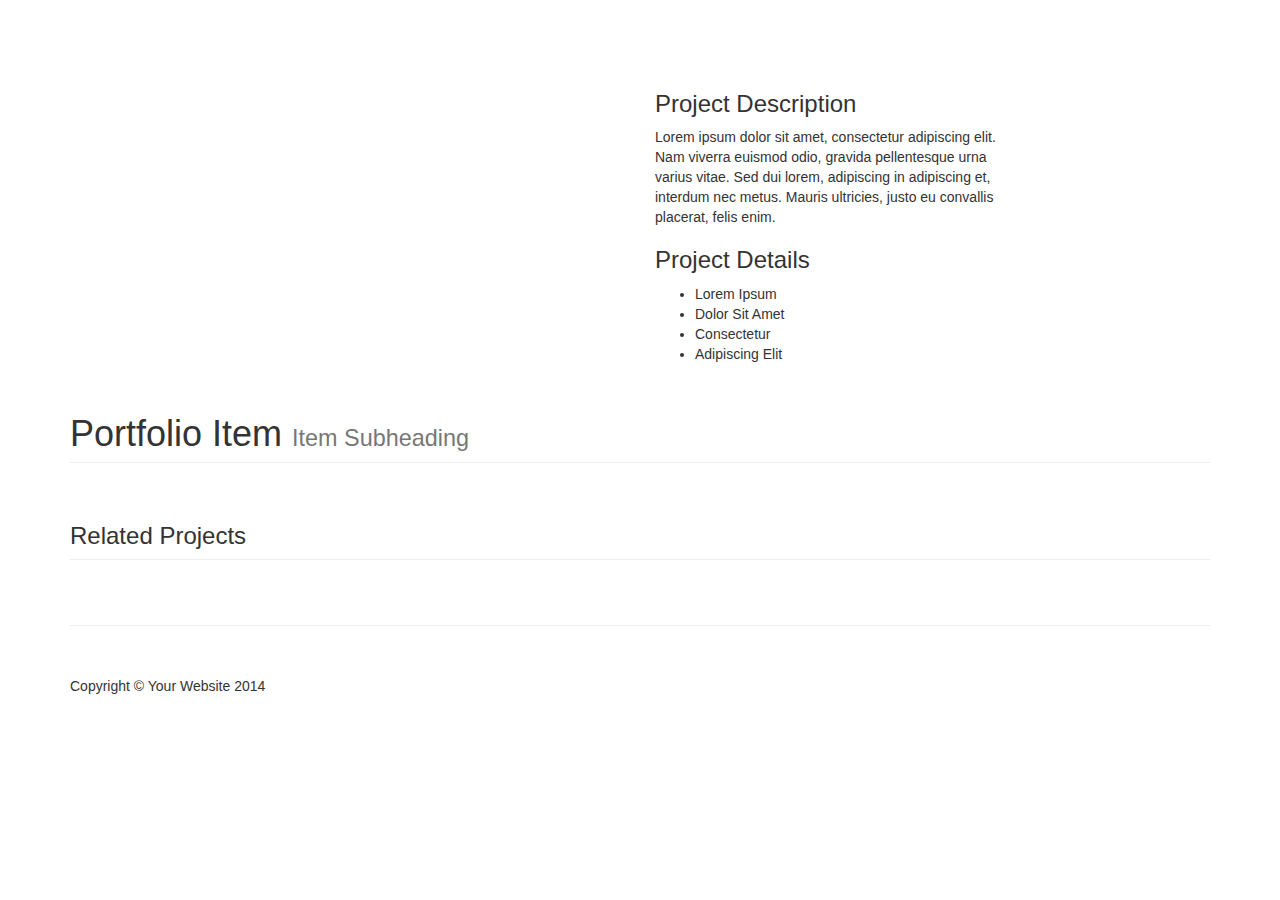
==== index.html @ 792077cc "Add bootstrap" ====
<!DOCTYPE html>
<html lang="en">

<head>

    <meta charset="utf-8">
    <meta http-equiv="X-UA-Compatible" content="IE=edge">
    <meta name="viewport" content="width=device-width, initial-scale=1">
    <meta name="description" content="">
    <meta name="author" content="">

    <title>Portfolio Item - Start Bootstrap Template</title>

    <!-- Bootstrap Core CSS -->
    <link href="css/bootstrap.min.css" rel="stylesheet">
    <link href="css/main.css" rel="stylesheet">

    <!-- Custom CSS -->
    <link href="css/portfolio-item.css" rel="stylesheet">

</head>

<body>


    <!-- Page Content -->
    <div class="container">

        <!-- Portfolio Item Row -->
        <div class="row">

            <div class="col-md-8">
                <img class="img-responsive" src="http://placehold.it/750x500" alt="">
            </div>

            <div class="col-md-6">
                <img class="img-responsive" src="http://placehold.it/750x500" alt="">
            </div>

            <div class="col-md-4">
                <h3>Project Description</h3>
                <p>Lorem ipsum dolor sit amet, consectetur adipiscing elit. Nam viverra euismod odio, gravida pellentesque urna varius vitae. Sed dui lorem, adipiscing in adipiscing et, interdum nec metus. Mauris ultricies, justo eu convallis placerat, felis enim.</p>
                <h3>Project Details</h3>
                <ul>
                    <li>Lorem Ipsum</li>
                    <li>Dolor Sit Amet</li>
                    <li>Consectetur</li>
                    <li>Adipiscing Elit</li>
                </ul>
            </div>

        </div>
        <!-- /.row -->

        <!-- Portfolio Item Heading -->
        <div class="row">
            <div class="col-lg-12">
                <h1 class="page-header">Portfolio Item
                    <small>Item Subheading</small>
                </h1>
            </div>
        </div>
        <!-- /.row -->

        <!-- Related Projects Row -->
        <div class="row">

            <div class="col-lg-12">
                <h3 class="page-header">Related Projects</h3>
            </div>

            <div class="col-sm-3 col-xs-6">
                <a href="#">
                    <img class="img-responsive portfolio-item" src="http://placehold.it/500x300" alt="">
                </a>
            </div>

            <div class="col-sm-3 col-xs-6">
                <a href="#">
                    <img class="img-responsive portfolio-item" src="http://placehold.it/500x300" alt="">
                </a>
            </div>

            <div class="col-sm-3 col-xs-6">
                <a href="#">
                    <img class="img-responsive portfolio-item" src="http://placehold.it/500x300" alt="">
                </a>
            </div>

            <div class="col-sm-3 col-xs-6">
                <a href="#">
                    <img class="img-responsive portfolio-item" src="http://placehold.it/500x300" alt="">
                </a>
            </div>

        </div>
        <!-- /.row -->

        <hr>

        <!-- Footer -->
        <footer>
            <div class="row">
                <div class="col-lg-12">
                    <p>Copyright &copy; Your Website 2014</p>
                </div>
            </div>
            <!-- /.row -->
        </footer>

    </div>
    <!-- /.container -->

    <!-- jQuery -->
    <script src="js/jquery.js"></script>

    <!-- Bootstrap Core JavaScript -->
    <script src="js/bootstrap.min.js"></script>

</body>

</html>
---- css/main.css ----
@font-face {
  font-family: 'Champagne & Limousines';

  src: url('../fonts/Champagne & Limousines.ttf');
  src: url('../fonts/Champagne & Limousines Bold.ttf') format('truetype'), url('../fonts/Champagne & Limousines Bold Italic.ttf') format('truetype'), url('../fonts/Champagne & Limousines Italic.ttf') format('truetype');
}
---- css/portfolio-item.css ----
/*!
 * Start Bootstrap - Portfolio Item HTML Template (http://startbootstrap.com)
 * Code licensed under the Apache License v2.0.
 * For details, see http://www.apache.org/licenses/LICENSE-2.0.
 */

body {
    padding-top: 70px; /* Required padding for .navbar-fixed-top. Remove if using .navbar-static-top. Change if height of navigation changes. */
}

.portfolio-item {
    margin-bottom: 25px;
}

footer {
    margin: 50px 0;
}
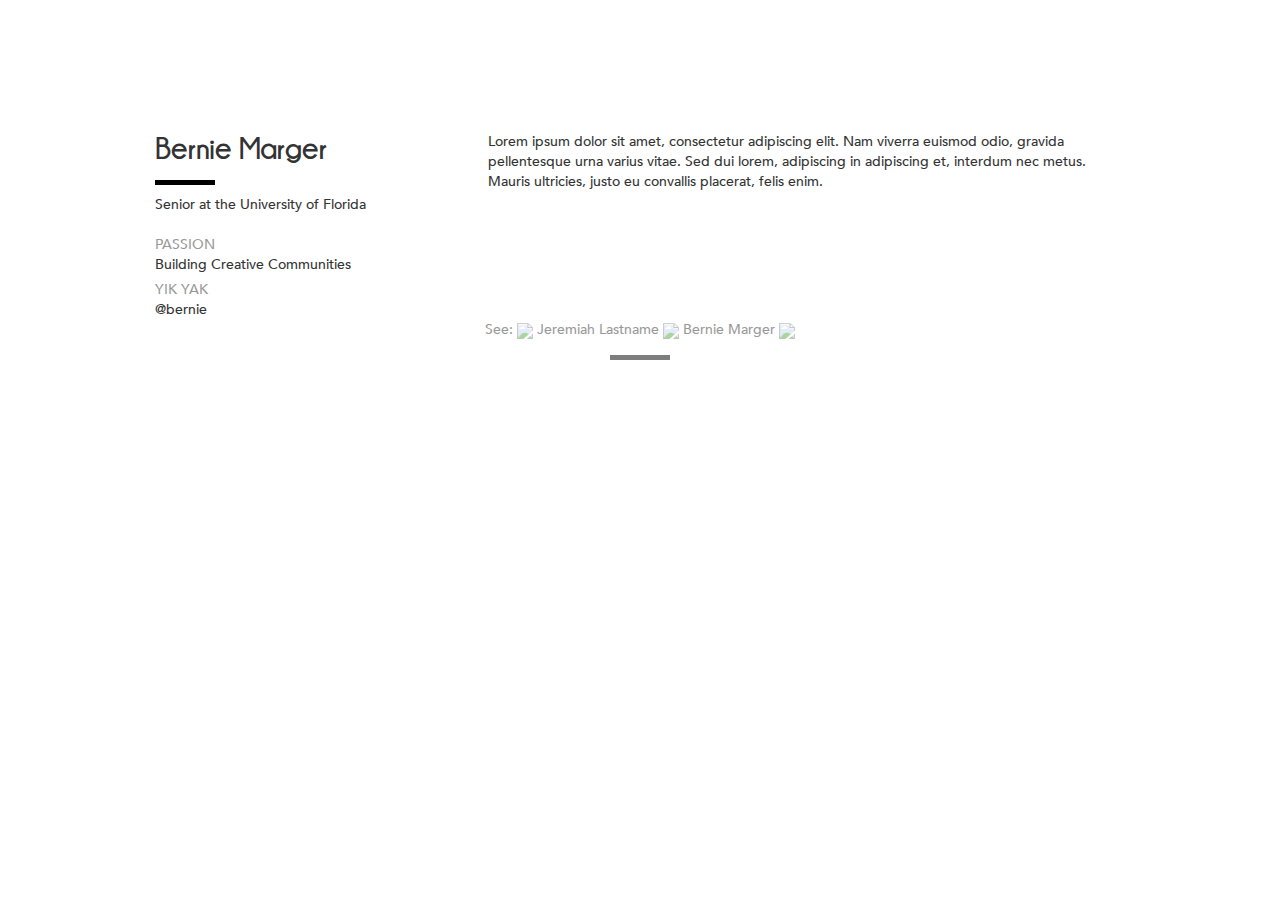
==== commit 8dbd5723: "Merge branch 'master' of github.com:mattohagan/FH-Stories" ====
--- a/index.html
+++ b/index.html
@@ -26,90 +26,73 @@
     <!-- Page Content -->
     <div class="container">
 
-        <!-- Portfolio Item Row -->
+        <!-- Image Row -->
         <div class="row">
 
             <div class="col-md-8">
-                <img class="img-responsive" src="http://placehold.it/750x500" alt="">
-            </div>
-
-            <div class="col-md-6">
-                <img class="img-responsive" src="http://placehold.it/750x500" alt="">
+                <img class="img-responsive" src="http://placehold.it/750x390" alt="">
             </div>
 
             <div class="col-md-4">
-                <h3>Project Description</h3>
-                <p>Lorem ipsum dolor sit amet, consectetur adipiscing elit. Nam viverra euismod odio, gravida pellentesque urna varius vitae. Sed dui lorem, adipiscing in adipiscing et, interdum nec metus. Mauris ultricies, justo eu convallis placerat, felis enim.</p>
-                <h3>Project Details</h3>
-                <ul>
-                    <li>Lorem Ipsum</li>
-                    <li>Dolor Sit Amet</li>
-                    <li>Consectetur</li>
-                    <li>Adipiscing Elit</li>
-                </ul>
+                <img class="img-responsive" src="http://placehold.it/300x150" alt="">
             </div>
 
-        </div>
-        <!-- /.row -->
-
-        <!-- Portfolio Item Heading -->
-        <div class="row">
-            <div class="col-lg-12">
-                <h1 class="page-header">Portfolio Item
-                    <small>Item Subheading</small>
-                </h1>
+            <div class="col-md-4" style="margin-top: 30px">
+                <img class="img-responsive" src="http://placehold.it/300x150" alt="">
             </div>
         </div>
         <!-- /.row -->
 
-        <!-- Related Projects Row -->
+        <!-- Text Section -->
         <div class="row">
+        <!-- Full Name -->
+            <div class="col-md-4">
+                <div class="story-name">
+                    Bernie Marger
+                    </div>
+                <div class="box">
+                </div>
 
-            <div class="col-lg-12">
-                <h3 class="page-header">Related Projects</h3>
+                <div class = "story-sub">
+                Senior at the University of Florida
+                </div>
+
+                <div class = "story-head1">
+                PASSION
+                </div>
+                <div class = "story-sub">
+                Building Creative Communities
+                </div>
+
+                <div class = "story-head2">
+                YIK YAK
+                </div>
+                <div class = "story-sub">
+                @bernie
+                </div>
+                
+
             </div>
 
-            <div class="col-sm-3 col-xs-6">
-                <a href="#">
-                    <img class="img-responsive portfolio-item" src="http://placehold.it/500x300" alt="">
-                </a>
+
+        
+        
+
+
+            <div class="col-md-8 story-about">
+                <p>Lorem ipsum dolor sit amet, consectetur adipiscing elit. Nam viverra euismod odio, gravida pellentesque urna varius vitae. Sed dui lorem, adipiscing in adipiscing et, interdum nec metus. Mauris ultricies, justo eu convallis placerat, felis enim.</p>
             </div>
-
-            <div class="col-sm-3 col-xs-6">
-                <a href="#">
-                    <img class="img-responsive portfolio-item" src="http://placehold.it/500x300" alt="">
-                </a>
-            </div>
-
-            <div class="col-sm-3 col-xs-6">
-                <a href="#">
-                    <img class="img-responsive portfolio-item" src="http://placehold.it/500x300" alt="">
-                </a>
-            </div>
-
-            <div class="col-sm-3 col-xs-6">
-                <a href="#">
-                    <img class="img-responsive portfolio-item" src="http://placehold.it/500x300" alt="">
-                </a>
-            </div>
-
-        </div>
-        <!-- /.row -->
-
-        <hr>
-
-        <!-- Footer -->
-        <footer>
-            <div class="row">
-                <div class="col-lg-12">
-                    <p>Copyright &copy; Your Website 2014</p>
+        <!-- Portfolio Item Heading -->
+           
+            <div class="col-lg-12 footer">
+                  See: <img src="//i.stack.imgur.com/nO2hl.png"/> Jeremiah Lastname <img src="//i.stack.imgur.com/iUDpH.png"/> Bernie Marger <img src="//i.stack.imgur.com/QrKSV.png"/>
+                <div class="footer_box">
                 </div>
             </div>
-            <!-- /.row -->
-        </footer>
+            
 
-    </div>
-    <!-- /.container -->
+    <!-- /.row -->
+    </div> 
 
     <!-- jQuery -->
     <script src="js/jquery.js"></script>
--- a/css/main.css
+++ b/css/main.css
@@ -3,4 +3,69 @@
 
   src: url('../fonts/Champagne & Limousines.ttf');
   src: url('../fonts/Champagne & Limousines Bold.ttf') format('truetype'), url('../fonts/Champagne & Limousines Bold Italic.ttf') format('truetype'), url('../fonts/Champagne & Limousines Italic.ttf') format('truetype');
-}+}
+
+@font-face {
+  font-family: 'Avenir';
+  font-weight: 300;
+  src: url('../fonts/Avenir-Medium.ttf');
+}
+
+
+.container {
+  font-family: 'Avenir';
+  padding-right: 100px;
+  padding-left: 100px;
+  margin-right: auto;
+  margin-left: auto;
+}
+
+.second_pic {
+  padding-right: 100px;
+  padding-left: 100px;
+  margin-right: auto;
+  margin-left: auto;
+}
+
+.story-name{
+    margin-top: 25px;
+    font-family: 'Champagne & Limousines';
+    font-size: 30px;
+}
+.box{
+    width: 60px;
+    height: 5px;
+    margin-top: 10px;
+    margin-bottom: 10px;
+    margin-right: auto;
+    background-color: black;
+    border: solid 1px black;
+}
+.footer_box{
+    width: 60px;
+    height: 5px;
+    margin: 0 auto;
+    margin-top: 15px;
+    margin-bottom: 15px;
+    background-color: black;
+}
+.story-head1{
+    opacity: .5;
+    margin-top: 20px;
+}
+.story-head2{
+    opacity: .5;
+    margin-top: 5px;
+}
+.footer{
+    margin margin-left: auto;
+    margin-top: auto;
+    text-align: center;
+    opacity: .5;
+    margin-align: center;
+}
+.story-about{
+	margin-top: 30px;
+	width: 
+}
+
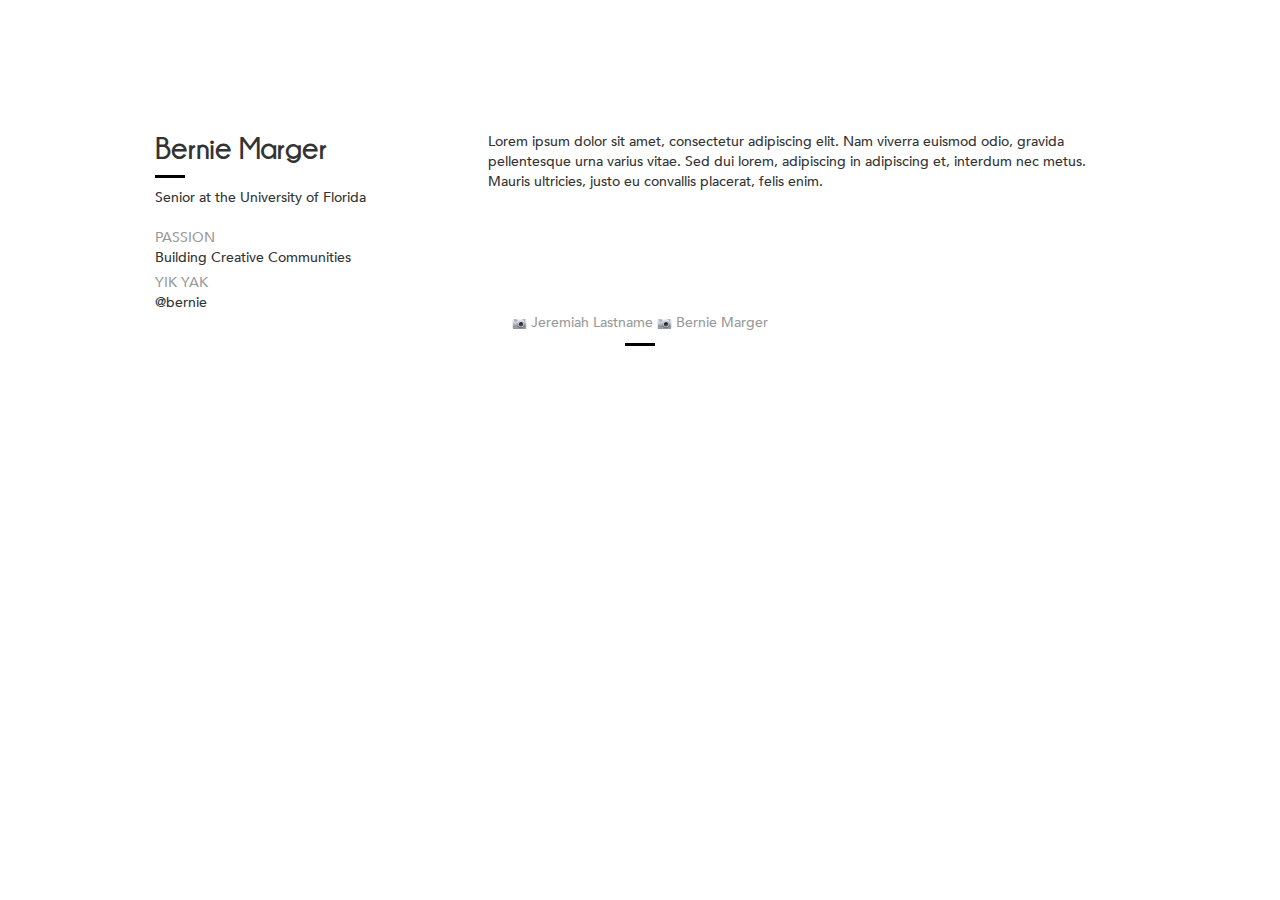
==== commit c7f5fb30: "Fix Layout" ====
--- a/index.html
+++ b/index.html
@@ -85,7 +85,8 @@
         <!-- Portfolio Item Heading -->
            
             <div class="col-lg-12 footer">
-                  See: <img src="//i.stack.imgur.com/nO2hl.png"/> Jeremiah Lastname <img src="//i.stack.imgur.com/iUDpH.png"/> Bernie Marger <img src="//i.stack.imgur.com/QrKSV.png"/>
+                  <img src="camera.png" style="width:15px"> <span class=" col footer_fade"> Jeremiah Lastname </span><img src="camera.png" style="width:15px"> <span class=" col footer_fade">Bernie Marger 
+                  </span>
                 <div class="footer_box">
                 </div>
             </div>
--- a/css/main.css
+++ b/css/main.css
@@ -33,19 +33,19 @@
     font-size: 30px;
 }
 .box{
-    width: 60px;
-    height: 5px;
-    margin-top: 10px;
+    width: 30px;
+    height: 3px;
+    margin-top: 5px;
     margin-bottom: 10px;
     margin-right: auto;
     background-color: black;
     border: solid 1px black;
 }
 .footer_box{
-    width: 60px;
-    height: 5px;
+    width: 30px;
+    height: 3px;
     margin: 0 auto;
-    margin-top: 15px;
+    margin-top: 10px;
     margin-bottom: 15px;
     background-color: black;
 }
@@ -57,13 +57,20 @@
     opacity: .5;
     margin-top: 5px;
 }
-.footer{
-    margin margin-left: auto;
+.footer_fade{
+    margin-left: auto;
     margin-top: auto;
     text-align: center;
     opacity: .5;
     margin-align: center;
 }
+.footer{
+    margin-left: auto;
+    margin-top: auto;
+    text-align: center;
+    margin-align: center;
+
+    }	
 .story-about{
 	margin-top: 30px;
 	width: 
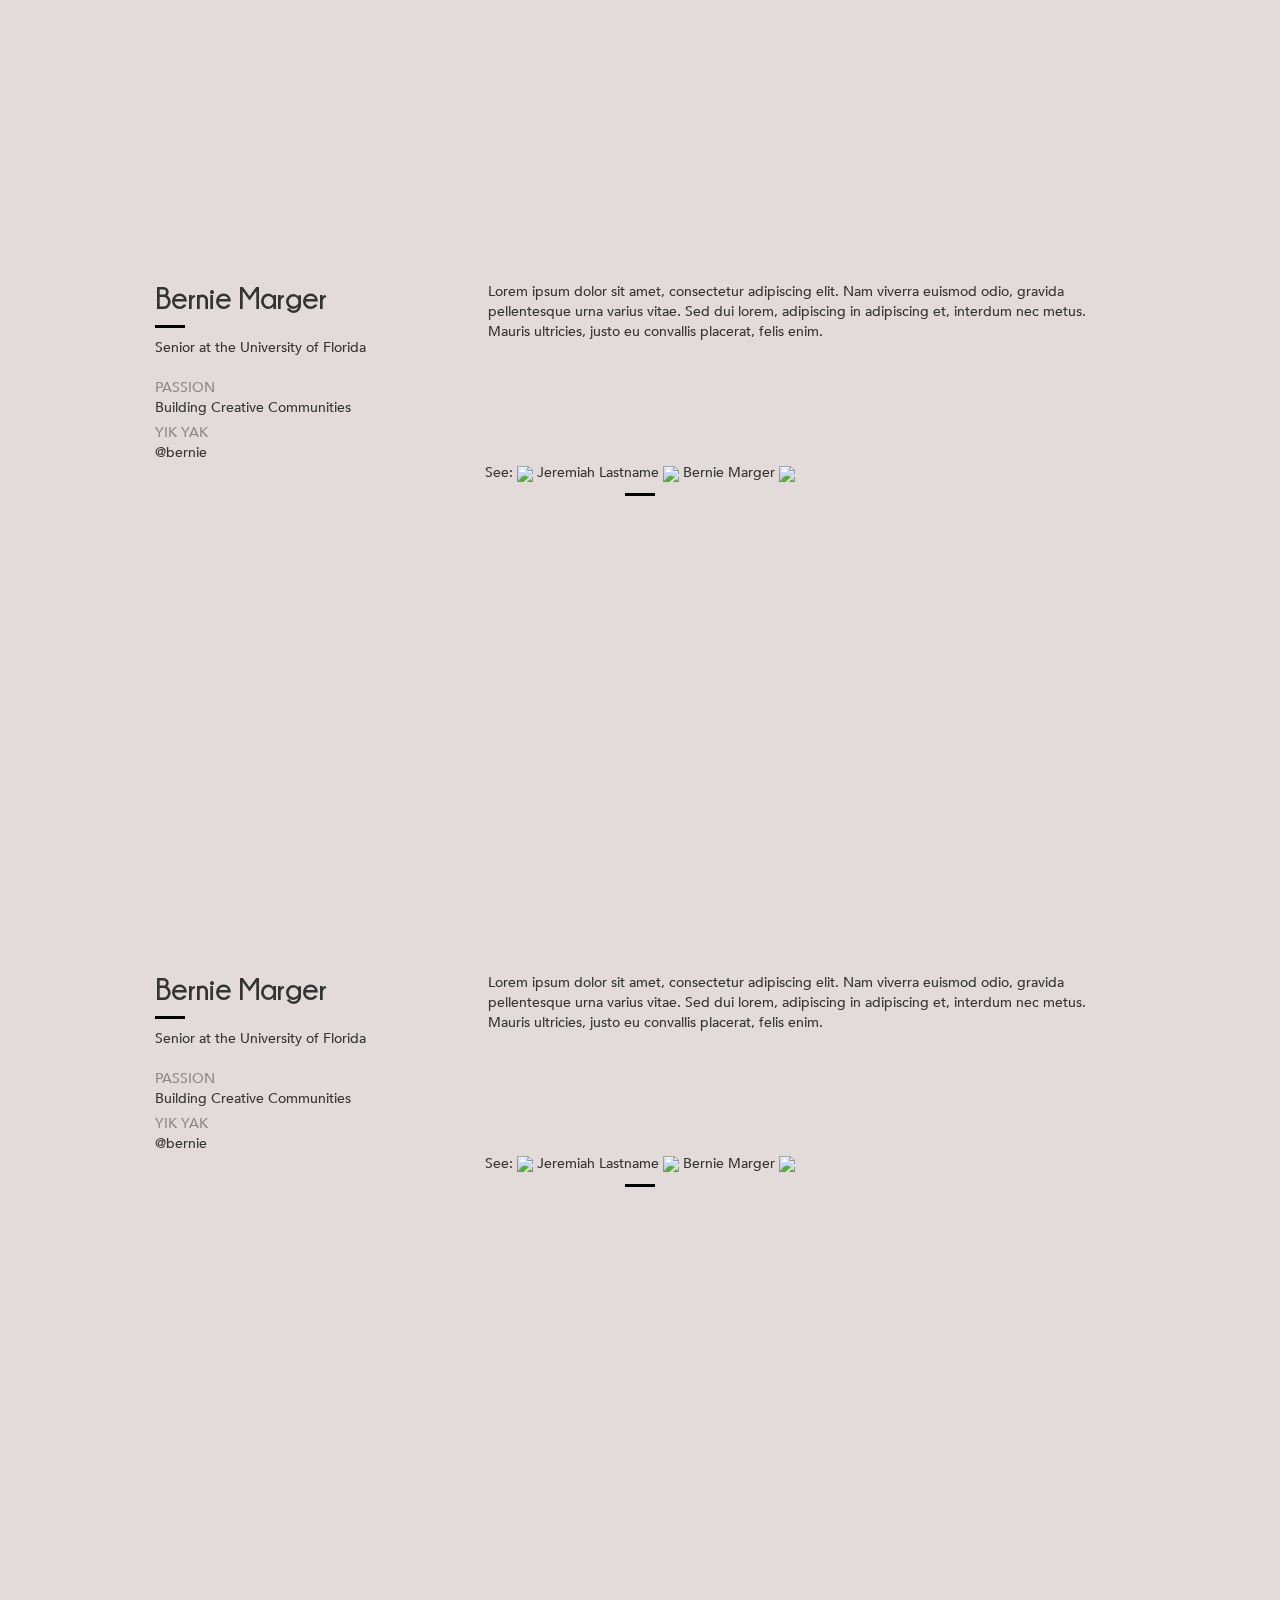
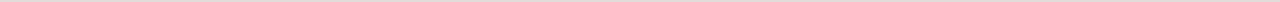
==== commit a20aff0f: "merge template & scrolling" ====
--- a/index.html
+++ b/index.html
@@ -7,93 +7,184 @@
     <meta http-equiv="X-UA-Compatible" content="IE=edge">
     <meta name="viewport" content="width=device-width, initial-scale=1">
     <meta name="description" content="">
-    <meta name="author" content="">
-
-    <title>Portfolio Item - Start Bootstrap Template</title>
+    <meta name="author" content="Florida Hackers">
+
+    <title>Stories - Florida Hackers</title>
+
+    <!-- Custom CSS -->
+    <link href="css/portfolio-item.css" rel="stylesheet">
 
     <!-- Bootstrap Core CSS -->
     <link href="css/bootstrap.min.css" rel="stylesheet">
     <link href="css/main.css" rel="stylesheet">
-
-    <!-- Custom CSS -->
-    <link href="css/portfolio-item.css" rel="stylesheet">
+    <link href="css/scroll.css" rel="stylesheet">
+
+   
 
 </head>
 
 <body>
+    <div class='background blue'></div>
+    <div class='background grey'></div>
+    <div class='background red'></div>
 
 
     <!-- Page Content -->
     <div class="container">
 
-        <!-- Image Row -->
-        <div class="row">
-
-            <div class="col-md-8">
-                <img class="img-responsive" src="http://placehold.it/750x390" alt="">
+        <div class='animated-section' data-section-id='bernie'>
+
+            <!-- Image Row -->
+            <div class="row">
+
+                <div class="col-md-8">
+                    <img class="img-responsive" src="http://placehold.it/750x390" alt="">
+                </div>
+
+                <div class="col-md-4">
+                    <img class="img-responsive" src="http://placehold.it/300x150" alt="">
+                </div>
+
+                <div class="col-md-4" style="margin-top: 30px">
+                    <img class="img-responsive" src="http://placehold.it/300x150" alt="">
+                </div>
             </div>
-
-            <div class="col-md-4">
-                <img class="img-responsive" src="http://placehold.it/300x150" alt="">
+            <!-- /.row -->
+        
+            <!-- Text Section -->
+            <div class="row">
+            <!-- Full Name -->
+                <div class="col-md-4">
+                    <div class="story-name">
+                        Bernie Marger
+                        </div>
+                    <div class="box">
+                    </div>
+
+                    <div class = "story-sub">
+                    Senior at the University of Florida
+                    </div>
+
+                    <div class = "story-head1">
+                    PASSION
+                    </div>
+                    <div class = "story-sub">
+                    Building Creative Communities
+                    </div>
+
+                    <div class = "story-head2">
+                    YIK YAK
+                    </div>
+                    <div class = "story-sub">
+                    @bernie
+                    </div>
+                    
+
+                </div>
+
+
+            
+            
+
+
+                <div class="col-md-8 story-about">
+                    <p>Lorem ipsum dolor sit amet, consectetur adipiscing elit. Nam viverra euismod odio, gravida pellentesque urna varius vitae. Sed dui lorem, adipiscing in adipiscing et, interdum nec metus. Mauris ultricies, justo eu convallis placerat, felis enim.</p>
+                </div>
+            <!-- Portfolio Item Heading -->
+               
+                <div class="col-lg-12 footer">
+                      See: <img src="//i.stack.imgur.com/nO2hl.png"/> Jeremiah Lastname <img src="//i.stack.imgur.com/iUDpH.png"/> Bernie Marger <img src="//i.stack.imgur.com/QrKSV.png"/>
+                    <div class="footer_box">
+                    </div>
+                </div>
+                
+
+            <!-- /.row -->
+            </div> 
+        </div>
+        <!-- end bernie -->
+
+
+        <div class='large-divider'></div>
+
+
+        <div class='animated-section' data-section-id='grey'>
+
+            <!-- Image Row -->
+            <div class="row">
+
+                <div class="col-md-8">
+                    <img class="img-responsive" src="http://placehold.it/750x390" alt="">
+                </div>
+
+                <div class="col-md-4">
+                    <img class="img-responsive" src="http://placehold.it/300x150" alt="">
+                </div>
+
+                <div class="col-md-4" style="margin-top: 30px">
+                    <img class="img-responsive" src="http://placehold.it/300x150" alt="">
+                </div>
             </div>
-
-            <div class="col-md-4" style="margin-top: 30px">
-                <img class="img-responsive" src="http://placehold.it/300x150" alt="">
-            </div>
+            <!-- /.row -->
+        
+            <!-- Text Section -->
+            <div class="row">
+            <!-- Full Name -->
+                <div class="col-md-4">
+                    <div class="story-name">
+                        Bernie Marger
+                        </div>
+                    <div class="box">
+                    </div>
+
+                    <div class = "story-sub">
+                    Senior at the University of Florida
+                    </div>
+
+                    <div class = "story-head1">
+                    PASSION
+                    </div>
+                    <div class = "story-sub">
+                    Building Creative Communities
+                    </div>
+
+                    <div class = "story-head2">
+                    YIK YAK
+                    </div>
+                    <div class = "story-sub">
+                    @bernie
+                    </div>
+                    
+
+                </div>
+
+
+            
+            
+
+
+                <div class="col-md-8 story-about">
+                    <p>Lorem ipsum dolor sit amet, consectetur adipiscing elit. Nam viverra euismod odio, gravida pellentesque urna varius vitae. Sed dui lorem, adipiscing in adipiscing et, interdum nec metus. Mauris ultricies, justo eu convallis placerat, felis enim.</p>
+                </div>
+            <!-- Portfolio Item Heading -->
+               
+                <div class="col-lg-12 footer">
+                      See: <img src="//i.stack.imgur.com/nO2hl.png"/> Jeremiah Lastname <img src="//i.stack.imgur.com/iUDpH.png"/> Bernie Marger <img src="//i.stack.imgur.com/QrKSV.png"/>
+                    <div class="footer_box">
+                    </div>
+                </div>
+                
+
+            <!-- /.row -->
+            </div> 
         </div>
-        <!-- /.row -->
-
-        <!-- Text Section -->
-        <div class="row">
-        <!-- Full Name -->
-            <div class="col-md-4">
-                <div class="story-name">
-                    Bernie Marger
-                    </div>
-                <div class="box">
-                </div>
-
-                <div class = "story-sub">
-                Senior at the University of Florida
-                </div>
-
-                <div class = "story-head1">
-                PASSION
-                </div>
-                <div class = "story-sub">
-                Building Creative Communities
-                </div>
-
-                <div class = "story-head2">
-                YIK YAK
-                </div>
-                <div class = "story-sub">
-                @bernie
-                </div>
-                
-
-            </div>
-
-
-        
-        
-
-
-            <div class="col-md-8 story-about">
-                <p>Lorem ipsum dolor sit amet, consectetur adipiscing elit. Nam viverra euismod odio, gravida pellentesque urna varius vitae. Sed dui lorem, adipiscing in adipiscing et, interdum nec metus. Mauris ultricies, justo eu convallis placerat, felis enim.</p>
-            </div>
-        <!-- Portfolio Item Heading -->
-           
-            <div class="col-lg-12 footer">
-                  <img src="camera.png" style="width:15px"> <span class=" col footer_fade"> Jeremiah Lastname </span><img src="camera.png" style="width:15px"> <span class=" col footer_fade">Bernie Marger 
-                  </span>
-                <div class="footer_box">
-                </div>
-            </div>
-            
-
-    <!-- /.row -->
-    </div> 
+        <!-- end bernie -->
+
+        <div class='large-divider'></div>
+
+
+
+    </div>
 
     <!-- jQuery -->
     <script src="js/jquery.js"></script>
@@ -101,6 +192,10 @@
     <!-- Bootstrap Core JavaScript -->
     <script src="js/bootstrap.min.js"></script>
 
+
+    <script src="js/scroll.js"></script>
+    <script src="js/main.js"></script>
+
 </body>
 
 </html>--- a/css/scroll.css
+++ b/css/scroll.css
@@ -0,0 +1,65 @@
+.large-divider {
+	width: 100%;
+	height: 400px;
+	position: relative;
+}
+
+.mid-divider {
+	width: 100%;
+	height: 200px;
+	position: relative;
+}
+
+
+.animated-section {
+	background: none;
+	transition: all 500ms ease;
+}
+
+
+.background {
+	position: fixed;
+	margin-top: -10%;
+	width: 100%;
+	height: 120%;
+	z-index: -4; /* arbitrary right now */
+	opacity: 0;
+
+	transition: all 500ms ease;
+}
+
+.background.blue {
+	background-color: #e2dbd9;
+
+}
+
+.background.grey {
+	background-color: #9ae0e8;
+
+}
+
+.background.red {
+	background-color: #f45165;
+}
+
+.in-sectionbernie .background.blue {
+	opacity: 1;
+} 
+
+.in-sectiongrey .background.grey {
+	opacity: 1;
+} 
+
+.in-sectionthird .background.red {
+	opacity: 1;
+}
+
+
+.container {
+	background: none;
+	margin-top: 150px;
+}
+
+body {
+	background: #e2dbd9;
+}